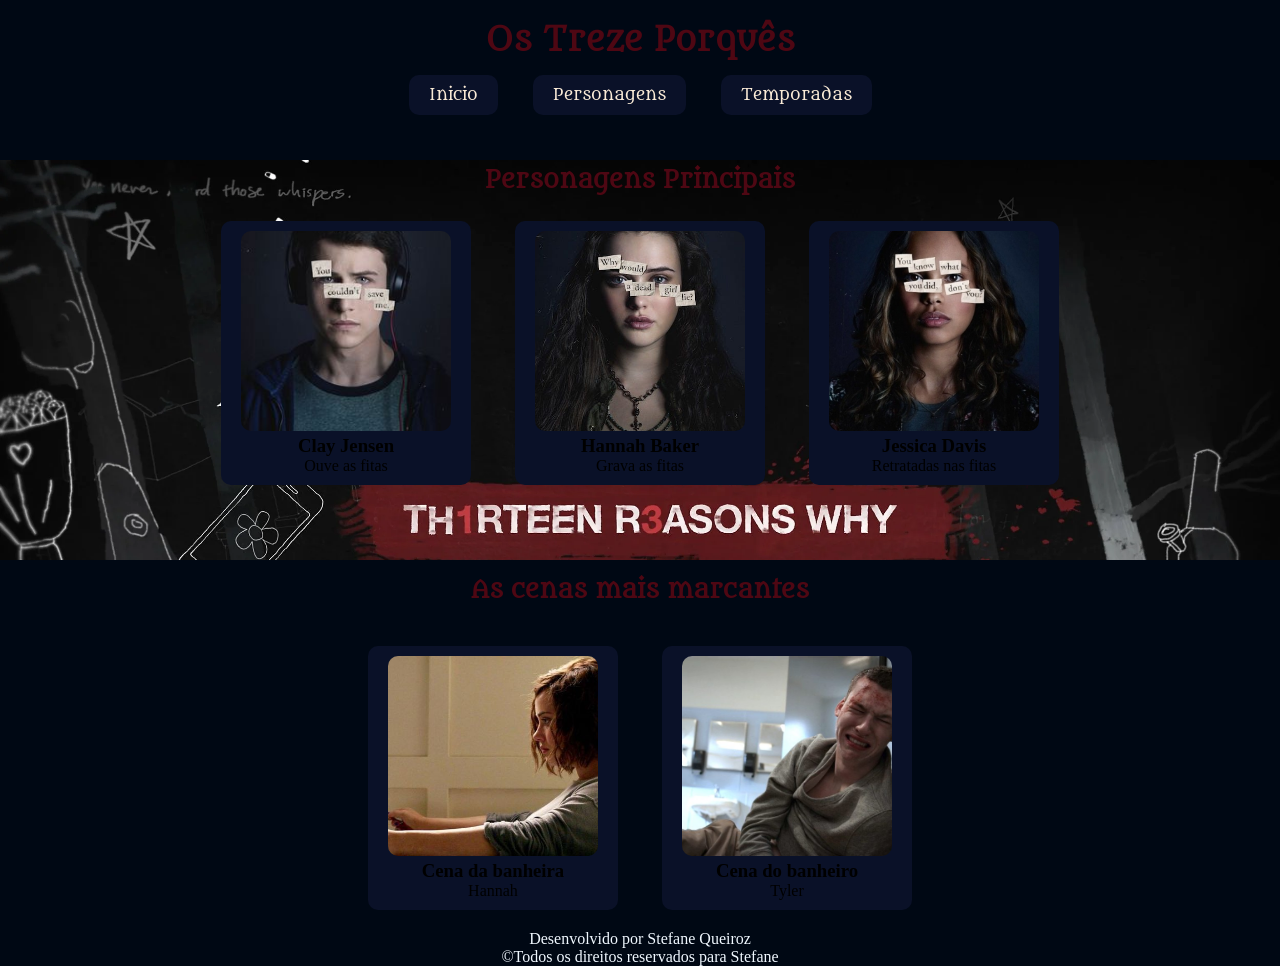
==== index.htm @ 6ac455f5 "salvando projeto de display" ====
<!DOCTYPE html>
<html lang="pt-br">
<head>
    <meta charset="UTF-8">
    <meta name="viewport" content="width=device-width, initial-scale=1.0">
    <link rel="stylesheet" href="./style.css"> 
    <title> Pagina Inicial </title>
</head>
<body>
    <header> 
        <h1> Os Treze Porquês </h1> <!-- Titulo - Serie -->
        <nav> 
            <a href="./index.htm"> Inicio </a>
            <a  href="./"> Personagens </a>
            <a href="./"> Temporadas </a>
        </nav>
    </header>
    
    <main> 
        <!-- Conteudo principal do site -->

         <section id="personagens"> <!-- Sessao de Personagens -->
            <h2> Personagens Principais </h2>

            <article class="card-personagem"> <!-- Primeiro Personagem - Clay-->
                <img src="./imagens/personagem-clay/clay-capa-colagem.jpg" alt="perfil clay"> 
                <h3>  Clay Jensen  </h3>
                <p> Ouve as fitas </p>
            </article>

            <article class="card-personagem"> <!-- Segundo Personagem- Hannah -->
                <img src="./imagens/personagem-hannah/hannah-capa-colagem.jpg" alt=" perfil hannah "> 
                <h3> Hannah Baker </h3>
                <p> Grava as fitas </p>
            </article>

            <article class="card-personagem"> <!-- Terceiro Personagem- Jessica -->
                <img src="./imagens/personagem-jessica/jess-capa-colagem.jpg" alt=" perfil jessica "> 
                <h3> Jessica Davis </h3>
                <p> Retratadas nas fitas </p>
            </article>
         </section>
         <section id="sessao-cenas">
            <h2> As cenas mais marcantes </h2>
            <article class="cenas"> 
                <img src="./imagens/cenas/cena-da-banheira-perfil2.jpg" alt="hannah na banheira com o rosto de perfil"> 
                <h3> Cena da banheira </h3>
                        Hannah
                <p> </p>
            </article>
            <article class="cenas"> 
                <img src="./imagens/cenas/cena-do-banheiro.jpg" alt="tyler sentado no chao do banheiro chorando com o corpo machucado"> 
                <h3> Cena do banheiro </h3>
                        Tyler  
                <p> </p>
            </article>
         </section>
    </main>








    <footer> 
        <p> Desenvolvido por Stefane Queiroz </p>
        &copy;Todos os direitos reservados para Stefane 

    </footer>
</body>
</html>
---- style.css ----
/* importar a fonte do google fonts*/
@import url('https://fonts.googleapis.com/css2?family=Metamorphous&display=swap'); /* Fonte para os Titulos */ 
@import url('https://fonts.googleapis.com/css2?family=Metamorphous&family=Mozilla+Headline:wght@200..700&display=swap'); /* Fonte para o corpo */
 

/* resete basico */
*{
    box-sizing: border-box; 
    margin: 0%;
    padding: 0%;
}

/*Conf. para todo o corpo do site */
body{ 
    text-align: center; 
    background-color: #000814 ;
}

header{ 
    color: rgb(78, 7, 19); 
    padding: 20px; 
    font-family: 'Metamorphous';
   /* alterei a fonte do titulo principal usando a fonte que exportei do google fonts*/
}

/* Menu de navegaçao*/
nav a{
    text-decoration: none; /* Tira a decoração do texto */ 
    color: antiquewhite;
    background-color: #0a1128;
    display: inline-block; /* deixa os itens lado a lado */ 
    margin: 15px;
    padding: 10px 20px;
    border-radius: 10px; /* para deixar as bordas arredondadas */
    font-family: 'Metamorphous'; /* alteração da fonte */
}
nav a:hover{ /* siginifica: quando o mouse passar por cima de tal conteudo (nav) ele vai mudar de cor, nesse caso a cor vai ficar mais clara e ira aumentar de tamanho */
    background-color: #660708;
    font-size: 25px;
}

/*Article dos cards dos personagens */
.card-personagem{
    width: 250px;
    display: inline-block; /* deixando os itens lado a lado */
    margin: 20px;
    padding: 10px 20px ;
    background-color: #0a1128;
    border-radius: 10px;
    text-align: center;
}
.card-personagem img{
    width: 100%; /* para deixar tudo do mesmo tamanho sem precisar mudar toda hora*/
    height: 200px;
    border-radius: 10px;
    object-fit: cover; /* para a imagem nao ficar sem qualidade/distorcida */
}

#personagens{ 
    background-image: url(./imagens/banner/banner-serie.webp);
    height: 400px;
    background-size: cover;
    background-repeat: no-repeat;
    /* alterar o tamanho da imagem - background-size = cover ou contain */
    /* nao repetir a imagem varias vezes - background-repeat: no-repeat ou repeat*/
    /* para mudar a posiçao da imagem - background-position: center */
}
h2{ 
    font-family: 'Metamorphous'; /* alteração da fonte */
    color: rgb(78, 7, 19); 
    margin-top: 10px;
    margin-bottom: 6px;
    padding-top: 5px;
}
#sessao-cenas{ 

}

.cenas{
    width: 250px;
    display: inline-block; /* deixando os itens lado a lado */
    margin: 20px;
    padding: 10px 20px ;
    background-color: #0a1128;
    border-radius: 10px;
    text-align: center;
    margin-top: 35px;
}
.cenas img{ 
    width: 100%; /* para deixar tudo do mesmo tamanho sem precisar mudar toda hora*/
    height: 200px;
    border-radius: 10px;
    object-fit: cover; /* para a imagem nao ficar sem qualidade/distorcida */
}

footer{ 
    color: aliceblue;
}
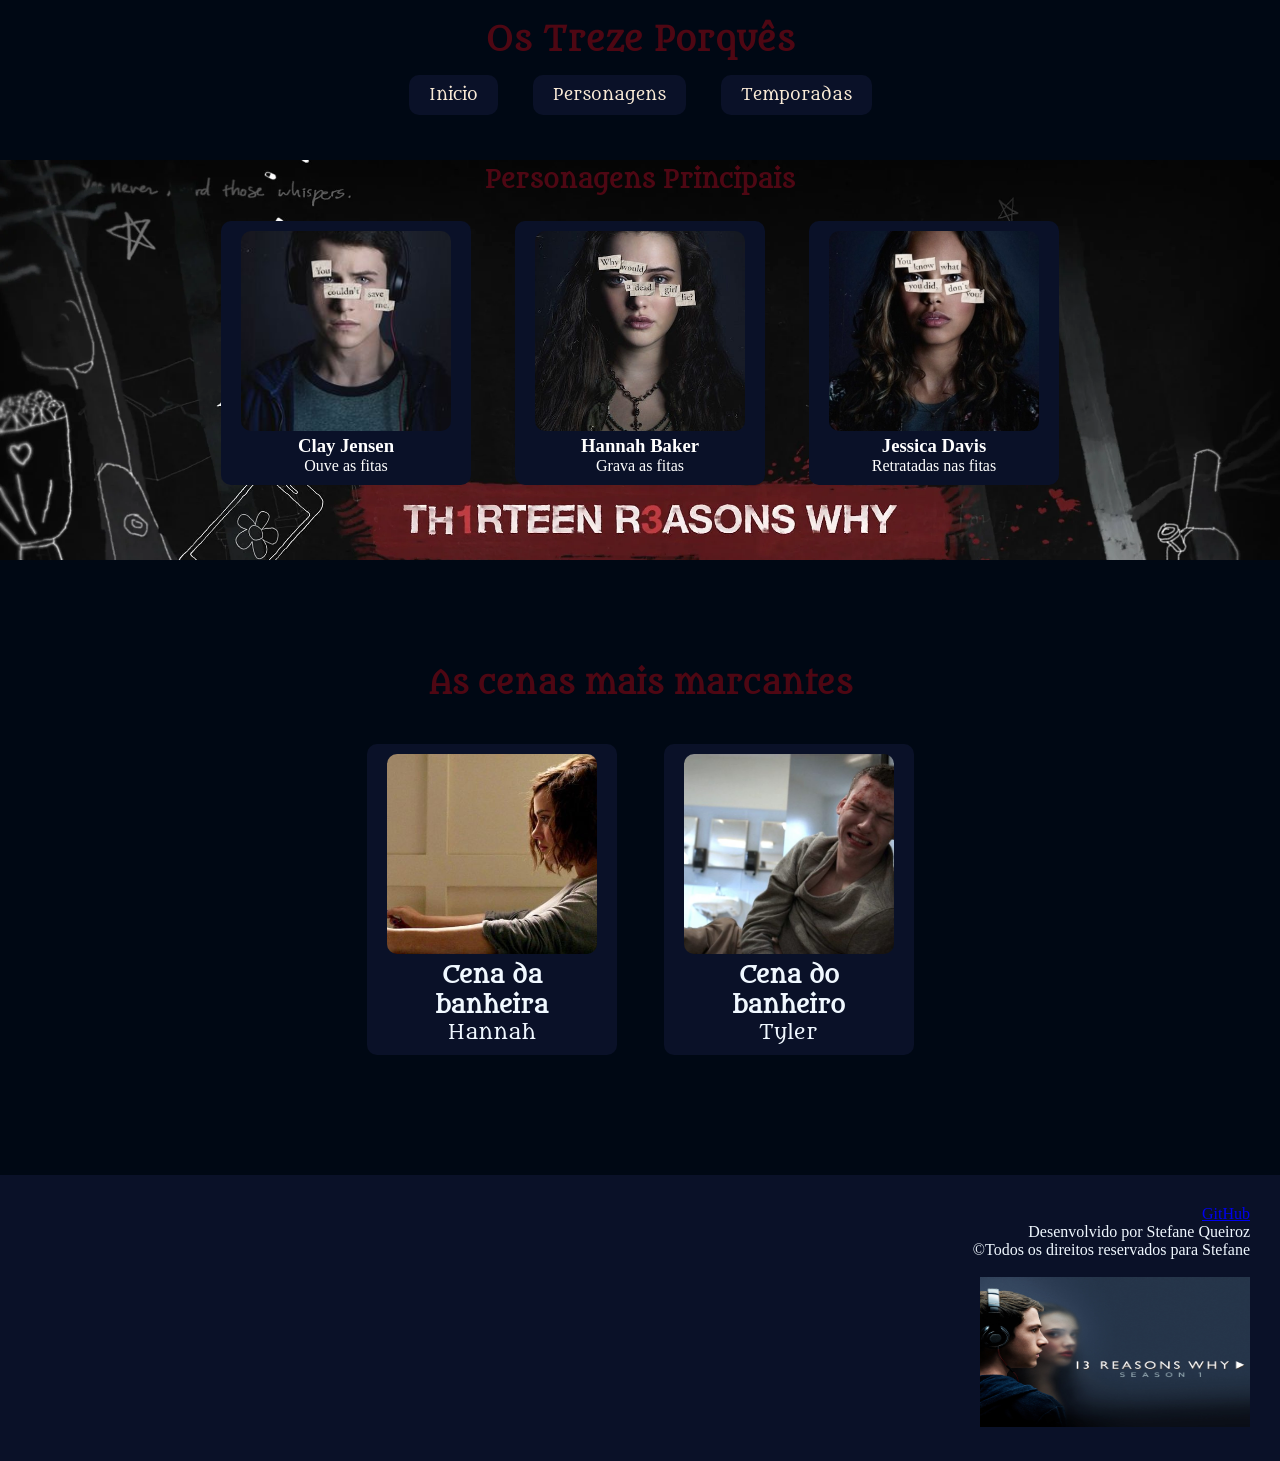
==== commit f8b60086: "salvando novamente com novas paginas" ====
--- a/index.htm
+++ b/index.htm
@@ -5,13 +5,15 @@
     <meta name="viewport" content="width=device-width, initial-scale=1.0">
     <link rel="stylesheet" href="./style.css"> 
     <title> Pagina Inicial </title>
+    <link rel="shortcut icon" href="./imagens/guia-icon/favicon.png" type="image/x-icon"> <!-- Configuração para modificar o icone da guia -->
 </head>
+<!-- Esta pag é para colocar algumas caixas usando InlineBlock-->
 <body>
     <header> 
         <h1> Os Treze Porquês </h1> <!-- Titulo - Serie -->
         <nav> 
             <a href="./index.htm"> Inicio </a>
-            <a  href="./"> Personagens </a>
+            <a  href="./personagens.html"> Personagens </a>
             <a href="./"> Temporadas </a>
         </nav>
     </header>
@@ -41,7 +43,7 @@
             </article>
          </section>
          <section id="sessao-cenas">
-            <h2> As cenas mais marcantes </h2>
+            <h2> <strong> As cenas mais marcantes </strong> </h2>
             <article class="cenas"> 
                 <img src="./imagens/cenas/cena-da-banheira-perfil2.jpg" alt="hannah na banheira com o rosto de perfil"> 
                 <h3> Cena da banheira </h3>
@@ -56,18 +58,15 @@
             </article>
          </section>
     </main>
-
-
-
-
-
-
-
-
     <footer> 
+        <a href="https://github.com/dashboard" target="_blank"> GitHub </a>
         <p> Desenvolvido por Stefane Queiroz </p>
-        &copy;Todos os direitos reservados para Stefane 
-
+        &copy;Todos os direitos reservados para Stefane
+        <br> 
+        <br>
+        <section>
+        <img src="./imagens/rodape/footer-capa.jpg" alt="" height="150px" width="270px">
+        </section>
     </footer>
 </body>
 </html>
--- a/style.css
+++ b/style.css
@@ -48,6 +48,7 @@
     background-color: #0a1128;
     border-radius: 10px;
     text-align: center;
+    color: white;
 }
 .card-personagem img{
     width: 100%; /* para deixar tudo do mesmo tamanho sem precisar mudar toda hora*/
@@ -73,6 +74,10 @@
     padding-top: 5px;
 }
 #sessao-cenas{ 
+    margin-top: 100px;
+    margin-bottom: 100px;
+    font-family: 'Metamorphous';
+    font-size: 20px;
 
 }
 
@@ -85,6 +90,7 @@
     border-radius: 10px;
     text-align: center;
     margin-top: 35px;
+    color: aliceblue;
 }
 .cenas img{ 
     width: 100%; /* para deixar tudo do mesmo tamanho sem precisar mudar toda hora*/
@@ -95,4 +101,9 @@
 
 footer{ 
     color: aliceblue;
+    background-color: #0a1128;
+    text-align: end;
+    padding: 30px;
+    text-decoration: none;
+
 }
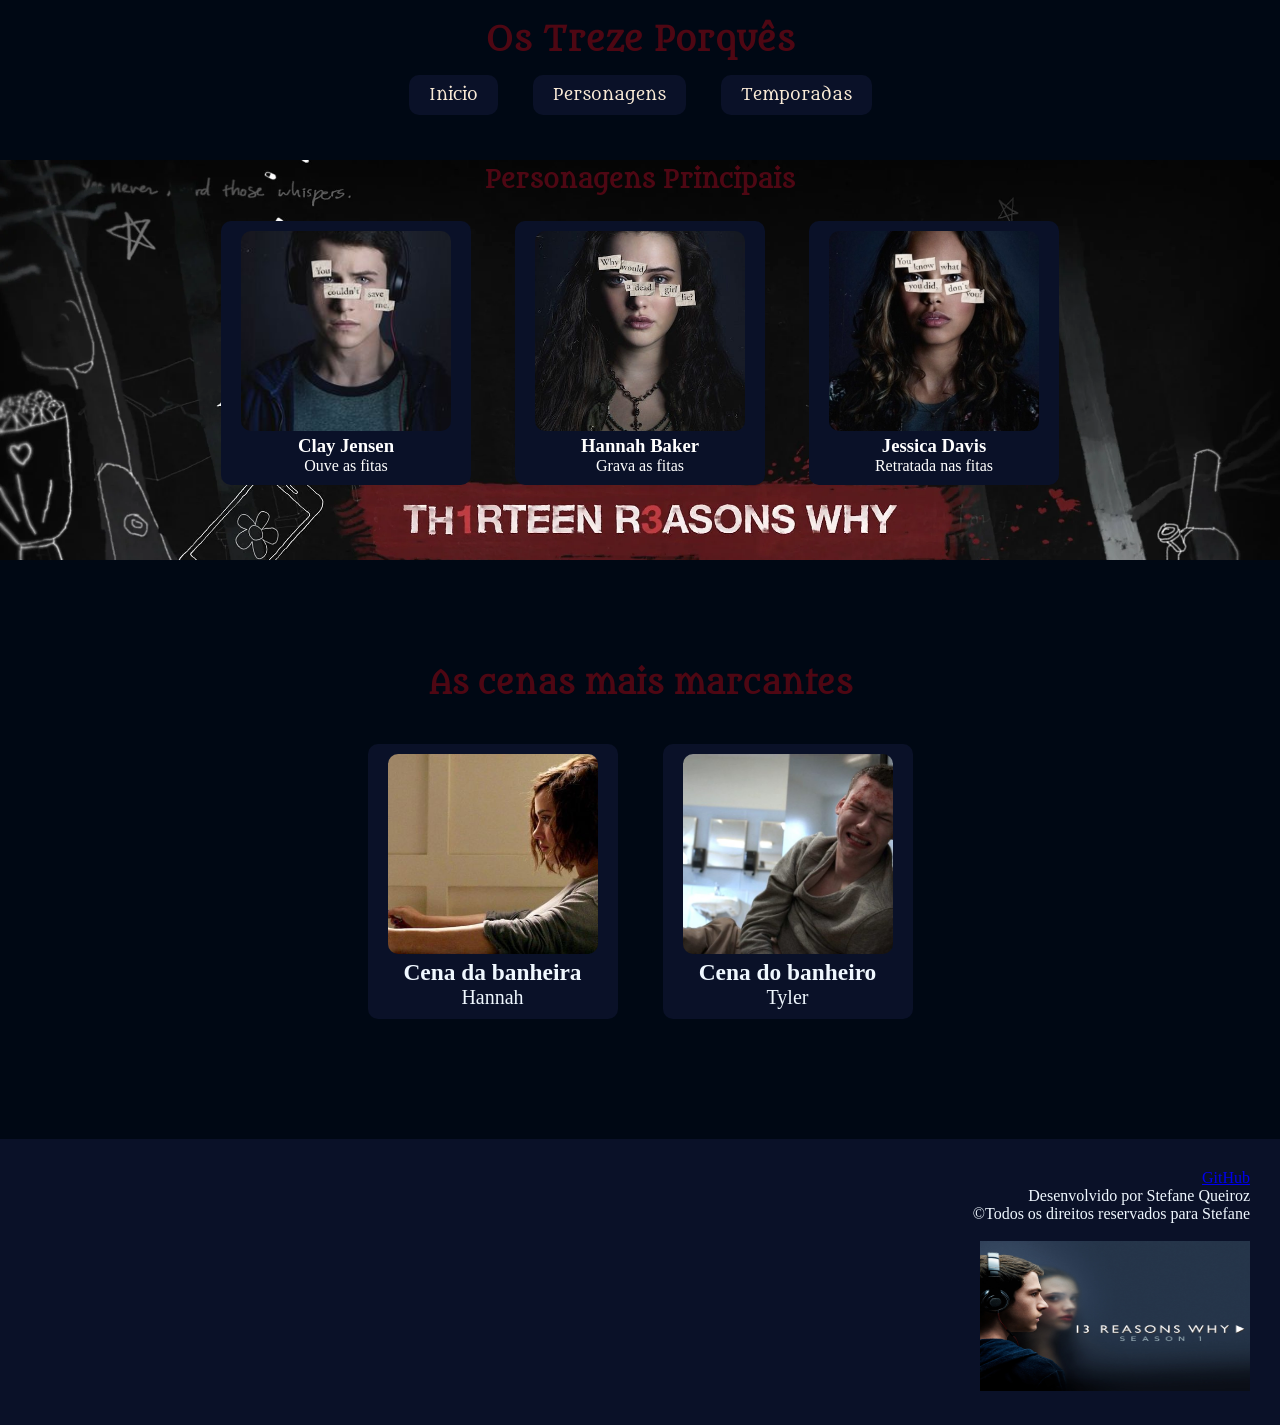
==== commit c625eac5: "salvando o projeto" ====
--- a/index.htm
+++ b/index.htm
@@ -39,7 +39,7 @@
             <article class="card-personagem"> <!-- Terceiro Personagem- Jessica -->
                 <img src="./imagens/personagem-jessica/jess-capa-colagem.jpg" alt=" perfil jessica "> 
                 <h3> Jessica Davis </h3>
-                <p> Retratadas nas fitas </p>
+                <p> Retratada nas fitas </p>
             </article>
          </section>
          <section id="sessao-cenas">
--- a/style.css
+++ b/style.css
@@ -76,7 +76,6 @@
 #sessao-cenas{ 
     margin-top: 100px;
     margin-bottom: 100px;
-    font-family: 'Metamorphous';
     font-size: 20px;
 
 }
